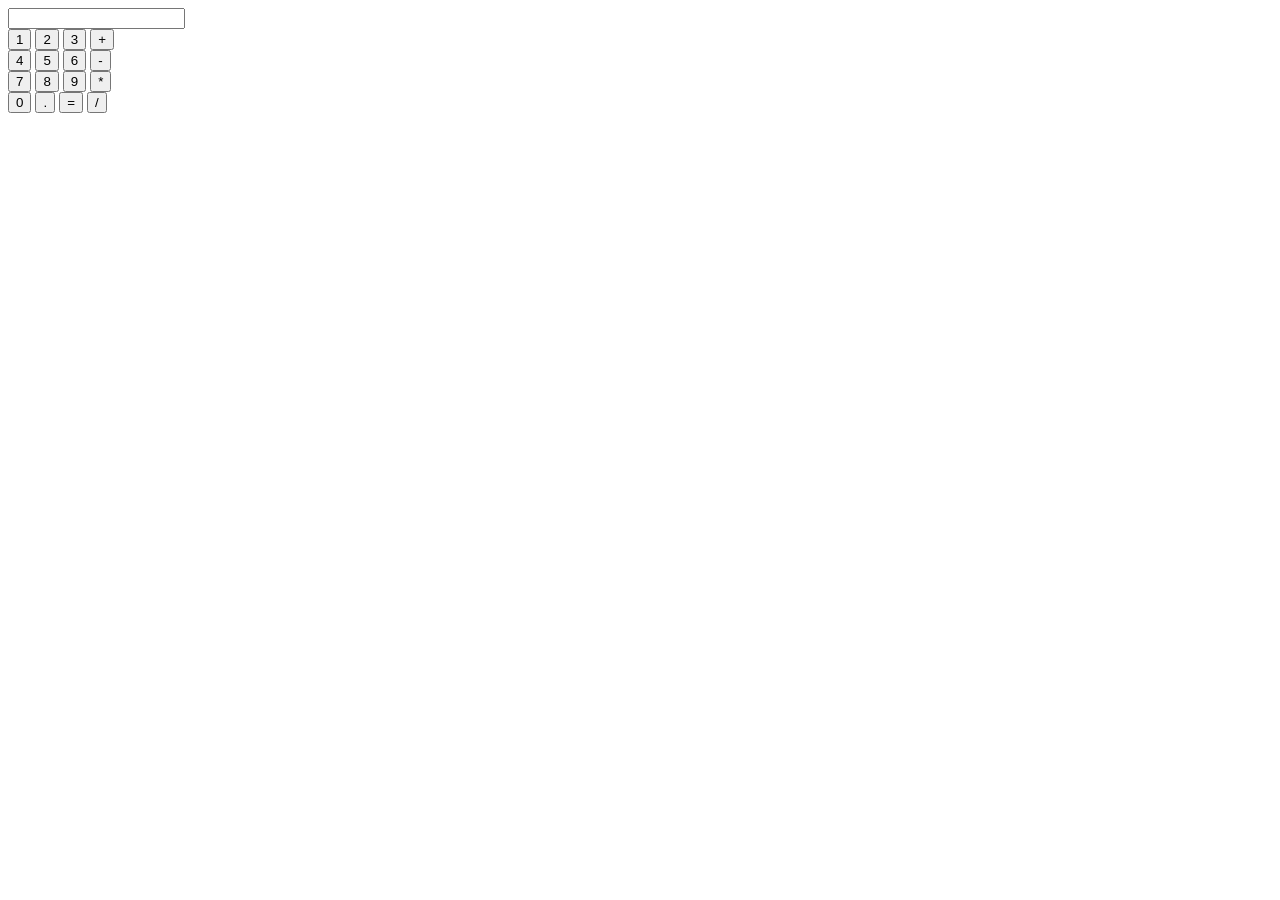
==== JavaScript/calculadora_proyecto/calculadora.html @ 1d6c32f9 "calc_1" ====
<!DOCTYPE html>
<html lang="en">
<head>
    <meta charset="UTF-8">
    <meta name="viewport" content="width=device-width, initial-scale=1.0">
    <link rel="stylesheet" href="estilos.css">
    <title>Document</title>
</head>
<body>
    <div class="micalculadora">
        <form name="calculadora" id="calculadora">
            <input type="text" name="display" id="display">
            <div>
                <input type="button" id="uno" value="1" onclick="valor(document.getElementById('uno').value)">
                <input type="button" id="dos" value="2" onclick="valor(document.getElementById('dos').value)">
                <input type="button" id="tres" value="3" onclick="valor(document.getElementById('tres').value)">
                <input type="button" id="suma" value="+" onclick="valor(document.getElementById('suma').value)">
            </div>

            <div>
                <input type="button" id="cuatro" value="4" onclick="valor(document.getElementById('cuatro').value)">
                <input type="button" id="cinco" value="5" onclick="valor(document.getElementById('cinco').value)">
                <input type="button" id="seis" value="6" onclick="valor(document.getElementById('seis').value)">
                <input type="button" id="resta" value="-" onclick="valor(document.getElementById('resta').value)">
            </div>

            <div>
                <input type="button" id="siete" value="7" onclick="valor(document.getElementById('siete').value)">
                <input type="button" id="ocho" value="8" onclick="valor(document.getElementById('ocho').value)">
                <input type="button" id="nueve" value="9" onclick="valor(document.getElementById('nueve').value)">
                <input type="button" id="multiplicacion" value="*" onclick="valor(document.getElementById('multiplicacion').value)">
            </div>

            <div>
                <input type="button" id="cero" value="0" onclick="valor(document.getElementById('cero').value)">
                <input type="button" id="punto" value="." onclick="valor(document.getElementById('punto').value)">
                <input type="button" id="igual" value="=" onclick="valor(document.getElementById('display').value)">
                <input type="button" id="division" value="/" onclick="valor(document.getElementById('division').value)">

        </form>


    </div>
    

    <script src="cal.js"></script>
</body>
</html>
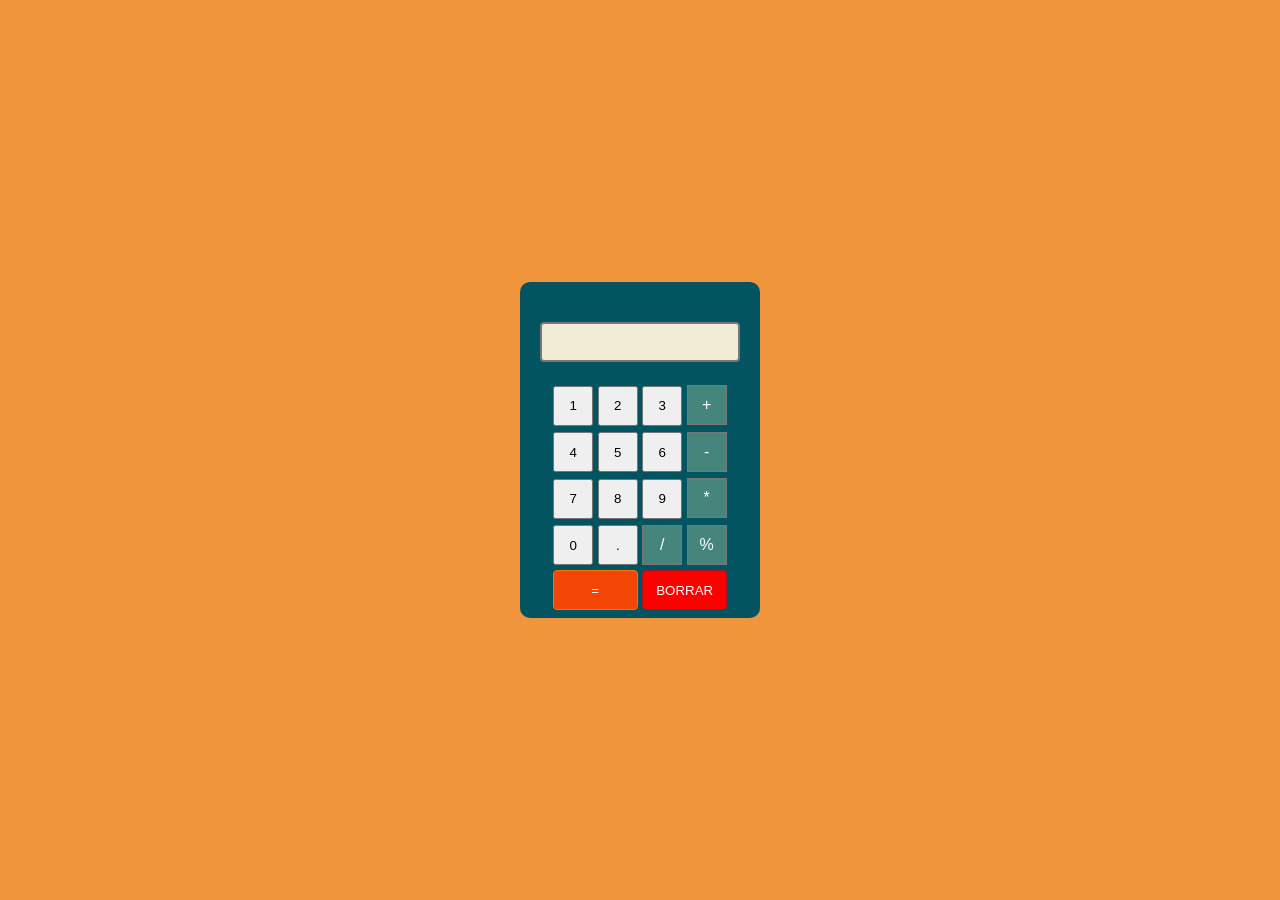
==== commit ec244842: "calc_compl" ====
--- a/JavaScript/calculadora_proyecto/calculadora.html
+++ b/JavaScript/calculadora_proyecto/calculadora.html
@@ -33,16 +33,19 @@
 
             <div>
                 <input type="button" id="cero" value="0" onclick="valor(document.getElementById('cero').value)">
-                <input type="button" id="punto" value="." onclick="valor(document.getElementById('punto').value)">
-                <input type="button" id="igual" value="=" onclick="valor(document.getElementById('display').value)">
-                <input type="button" id="division" value="/" onclick="valor(document.getElementById('division').value)">
+                <input type="button" id="decimal" value="." onclick="valor(document.getElementById('decimal').value)">
+                <input type="button" id="div" value="/" onclick="valor(document.getElementById('div').value)">
+                <input type="button" id="porc" value="%" onclick="valor(document.getElementById('porc').value)">
 
         </form>
 
 
     </div>
+    <div class="resultado">
+        <input type="button" id="igual" value="=" onclick="cal_resultado()">
+        <button type="button" id="borrar" value="" onclick="borrardisplay(document.getElementById('borrar').value)">BORRAR  </button>
+    </div>
     
-
     <script src="cal.js"></script>
 </body>
 </html>
--- a/JavaScript/calculadora_proyecto/estilos.css
+++ b/JavaScript/calculadora_proyecto/estilos.css
@@ -0,0 +1,67 @@
+*{
+    margin: 0;
+    padding: 0;
+    outline: none;
+    box-sizing: border-box;
+}
+body{
+    font-family: 'Roboto', sans-serif;
+    display: flex;
+    justify-content: center;
+    align-items: center;
+    min-height: 100vh;
+    background: #f1953c;
+}
+body div.micalculadora{
+    text-align: center;
+    justify-content: center;
+    align-items: center;
+    width: 240px;
+    margin: 0 auto;
+    background: #025460;
+    border-radius: 10px;
+}
+div input[type='button'], button{
+    width: 40px;
+    height: 40px;
+    margin: 3px 0;
+}
+div input[type='text']{
+    width: 200px;
+    height: 40px;
+    background: #f2ebd5;
+    color: black;
+    padding: 12px 20px;
+    margin-top: 40px;
+    margin-bottom: 20px;
+    box-sizing: border-box;
+    border-radius: 4px;
+    border: 2px solid #777;
+}
+
+div.resultado input, div.resultado button{
+    height: 40px;
+    width: 85px;
+    margin-top: 2px;
+    margin-bottom: 8px;
+    border-radius: 4px;
+}
+div.resultado button{
+    background-color: red;
+    color: white;
+    border: 1px solid #a91225;
+}
+
+div.resultado input{
+    background-color: #f24607;
+    color: white;
+    border: 1px solid #ff7300;
+}
+
+#suma, #resta, #multiplicacion, #div, #porc{
+    background-color: #45857c;
+    color: white;
+    border: 1px solid #777;
+    font-size: 16px;
+    font-family: Verdana, Geneva, Tahoma, sans-serif;
+}
